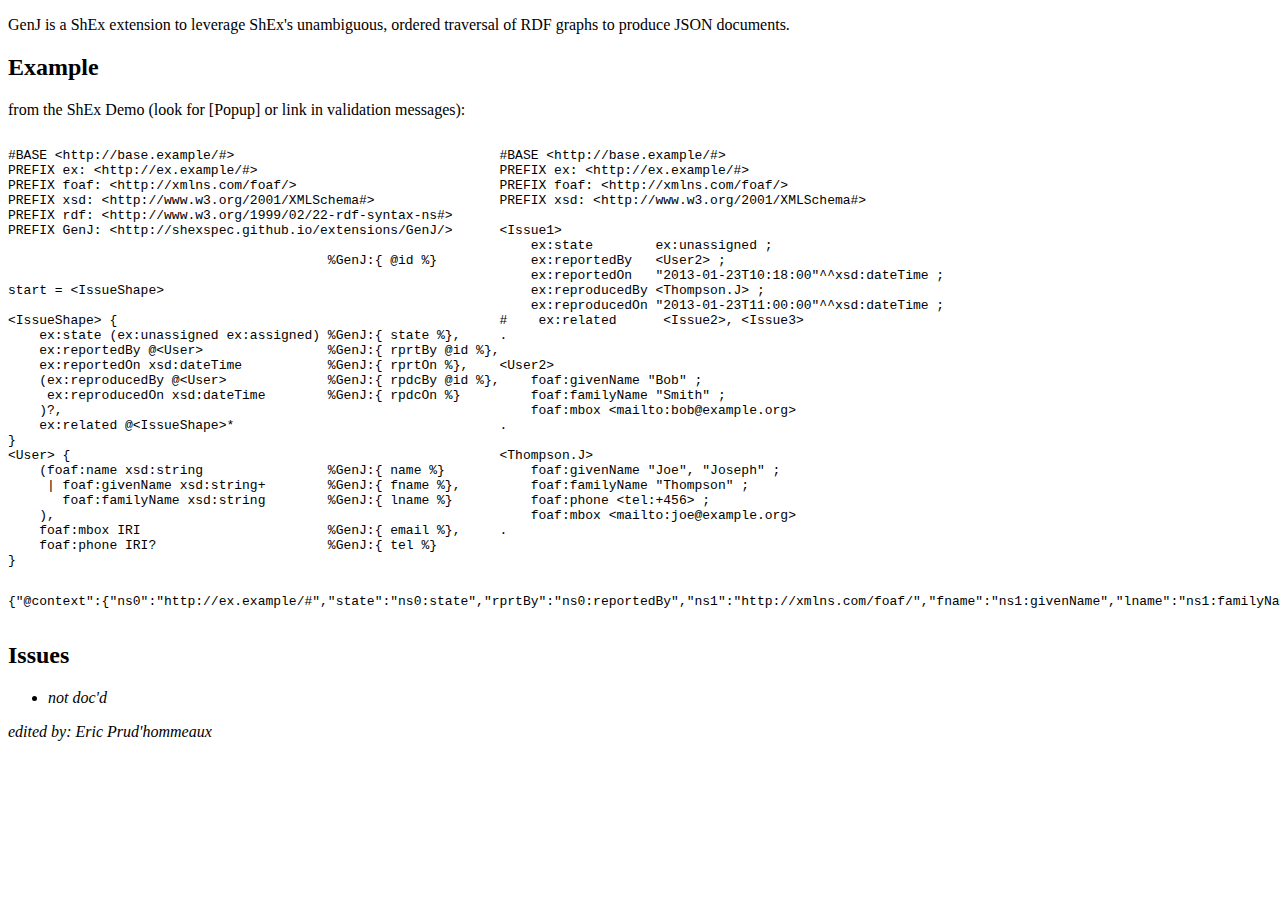
==== GenJ/index.html @ 1210035d "CREATED" ====
<!DOCTYPE html PUBLIC "-//W3C//DTD XHTML 1.0 Strict//EN" "http://www.w3.org/TR/xhtml1/DTD/xhtml1-strict.dtd">
<html xmlns="http://www.w3.org/1999/xhtml">
  <head>
    <meta name="generator" content="emacs" />
    <meta http-equiv="Content-Type" content="text/html; charset=UTF-8" />

    <title>ShExMap</title>
    <link rel="stylesheet" href="local.css" type="text/css" />
    <style type="text/css">
      code { background-color: #dfd; }
      .constant {
        /* font-lock-constant-face */
        color: #008b8b;
      }
      .keyword {
        /* font-lock-keyword-face */
        color: #a020f0;
      }
      .preprocessor {
        /* font-lock-preprocessor-face */
        color: #483d8b;
      }
      .string {
        /* font-lock-string-face */
        color: #8b2252;
      }
      .type {
        /* font-lock-type-face */
        color: #228b22;
      }
      .variable-name {
        /* font-lock-variable-name-face */
        color: #a0522d;
      }

      a {
        color: inherit;
        background-color: inherit;
        font: inherit;
        text-decoration: inherit;
      }
      a:hover {
        text-decoration: underline;
      }
      pre { display: inline-block; }
    </style>
    	<script src='//www.w3.org/Tools/respec/respec-w3c-common' async class='remove'></script>
	    <script class='remove'>
	      var respecConfig = {
	          specStatus: "unofficial",
	          shortName:  "shexmap",
            edDraftURI: "http://shexspec.github.io/extensions/Map/",
	          editors: [
	                {   name:       "Eric Prud'hommeaux",
	                    url:        "http://www.w3.org/People/Eric/",
	                    company:    "W3C/MIT",
	                    companyURL: "http://www.w3.org/" }
	          ],
	          wg:           "HCLS",
	          wgURI:        "https://www.w3.org/wiki/HCLSIG",
	          wgPublicList: "public-semweb-lifesci",
	          wgPatentURI:  "http://www.w3.org/2004/01/pp-impl/38539/status",
	      };
	    </script>
  </head>

  <body>
    <div id="abstract">
      <p>
        GenJ is a ShEx extension to leverage ShEx's unambiguous, ordered traversal of RDF graphs to produce JSON documents.
      </p>
    </div>

    <div>
      <h2 id="example">Example</h2>
      <p>
        from the <a href="http://www.w3.org/2013/ShEx/FancyShExDemo.html?schemaURL=test/GenJ/schema.shex&amp;dataURL=test/Issue-pass-date.ttl">ShEx Demo</a> (look for [Popup] or <a>link</a> in validation messages):
      </p>
      <div>
        <pre style="float:left;">#BASE &lt;http://base.example/#&gt;
PREFIX ex: &lt;http://ex.example/#&gt;
PREFIX foaf: &lt;http://xmlns.com/foaf/&gt;
PREFIX xsd: &lt;http://www.w3.org/2001/XMLSchema#&gt;
PREFIX rdf: &lt;http://www.w3.org/1999/02/22-rdf-syntax-ns#&gt;
PREFIX GenJ: &lt;http://shexspec.github.io/extensions/GenJ/&gt;

                                         %GenJ:{ @id %}

start = &lt;IssueShape&gt;

&lt;IssueShape&gt; {
    ex:state (ex:unassigned ex:assigned) %GenJ:{ state %},
    ex:reportedBy @&lt;User&gt;                %GenJ:{ rprtBy @id %},
    ex:reportedOn xsd:dateTime           %GenJ:{ rprtOn %},
    (ex:reproducedBy @&lt;User&gt;             %GenJ:{ rpdcBy @id %},
     ex:reproducedOn xsd:dateTime        %GenJ:{ rpdcOn %}
    )?,
    ex:related @&lt;IssueShape&gt;*
}
&lt;User&gt; {
    (foaf:name xsd:string                %GenJ:{ name %}
     | foaf:givenName xsd:string+        %GenJ:{ fname %},
       foaf:familyName xsd:string        %GenJ:{ lname %}
    ),
    foaf:mbox IRI                        %GenJ:{ email %},
    foaf:phone IRI?                      %GenJ:{ tel %}
}
</pre>
        <pre style="float:left;">#BASE &lt;http://base.example/#&gt;
PREFIX ex: &lt;http://ex.example/#&gt;
PREFIX foaf: &lt;http://xmlns.com/foaf/&gt;
PREFIX xsd: &lt;http://www.w3.org/2001/XMLSchema#&gt;

&lt;Issue1&gt;
    ex:state        ex:unassigned ;
    ex:reportedBy   &lt;User2&gt; ;
    ex:reportedOn   "2013-01-23T10:18:00"^^xsd:dateTime ;
    ex:reproducedBy &lt;Thompson.J&gt; ;
    ex:reproducedOn "2013-01-23T11:00:00"^^xsd:dateTime ;
#    ex:related      &lt;Issue2&gt;, &lt;Issue3&gt; 
.

&lt;User2&gt;
    foaf:givenName "Bob" ;
    foaf:familyName "Smith" ;
    foaf:mbox &lt;mailto:bob@example.org&gt;
.

&lt;Thompson.J&gt;
    foaf:givenName "Joe", "Joseph" ;
    foaf:familyName "Thompson" ;
    foaf:phone &lt;tel:+456&gt; ;
    foaf:mbox &lt;mailto:joe@example.org&gt;
.

</pre>
        <pre style="float:left;">{"@context":{"ns0":"http://ex.example/#","state":"ns0:state","rprtBy":"ns0:reportedBy","ns1":"http://xmlns.com/foaf/","fname":"ns1:givenName","lname":"ns1:familyName","email":"ns1:mbox","ns2":"http://www.w3.org/2001/XMLSchema#","rprtOn":{"@id":"ns0:reportedOn","@type":"ns2:dateTime"},"rpdcBy":"ns0:reproducedBy","tel":"ns1:phone","rpdcOn":{"@id":"ns0:reproducedOn","@type":"ns2:dateTime"}},"@id":"Issue1","state":"http://ex.example/#unassigned","rprtBy":{"@id":"User2","fname":"Bob","lname":"Smith","email":"mailto:bob@example.org"},"rprtOn":"2013-01-23T10:18:00","rpdcBy":{"@id":"Thompson.J","fname":["Joe","Joseph"],"lname":"Thompson","email":"mailto:joe@example.org","tel":"tel:+456"},"rpdcOn":"2013-01-23T11:00:00"}</pre>
        <div style="clear:both"></div>
      </div>
    </div>

    <div>
      <h2 id="Issues">Issues</h2>
      <ul>
        <li>
          <em>not doc'd</em>
          <p>
          </p>
        </li>
      </ul>
    </div>

    <address>
      edited by: <a href="http://www.w3.org/People/Eric/">Eric Prud'hommeaux</a>
    </address>
  </body>
</html>
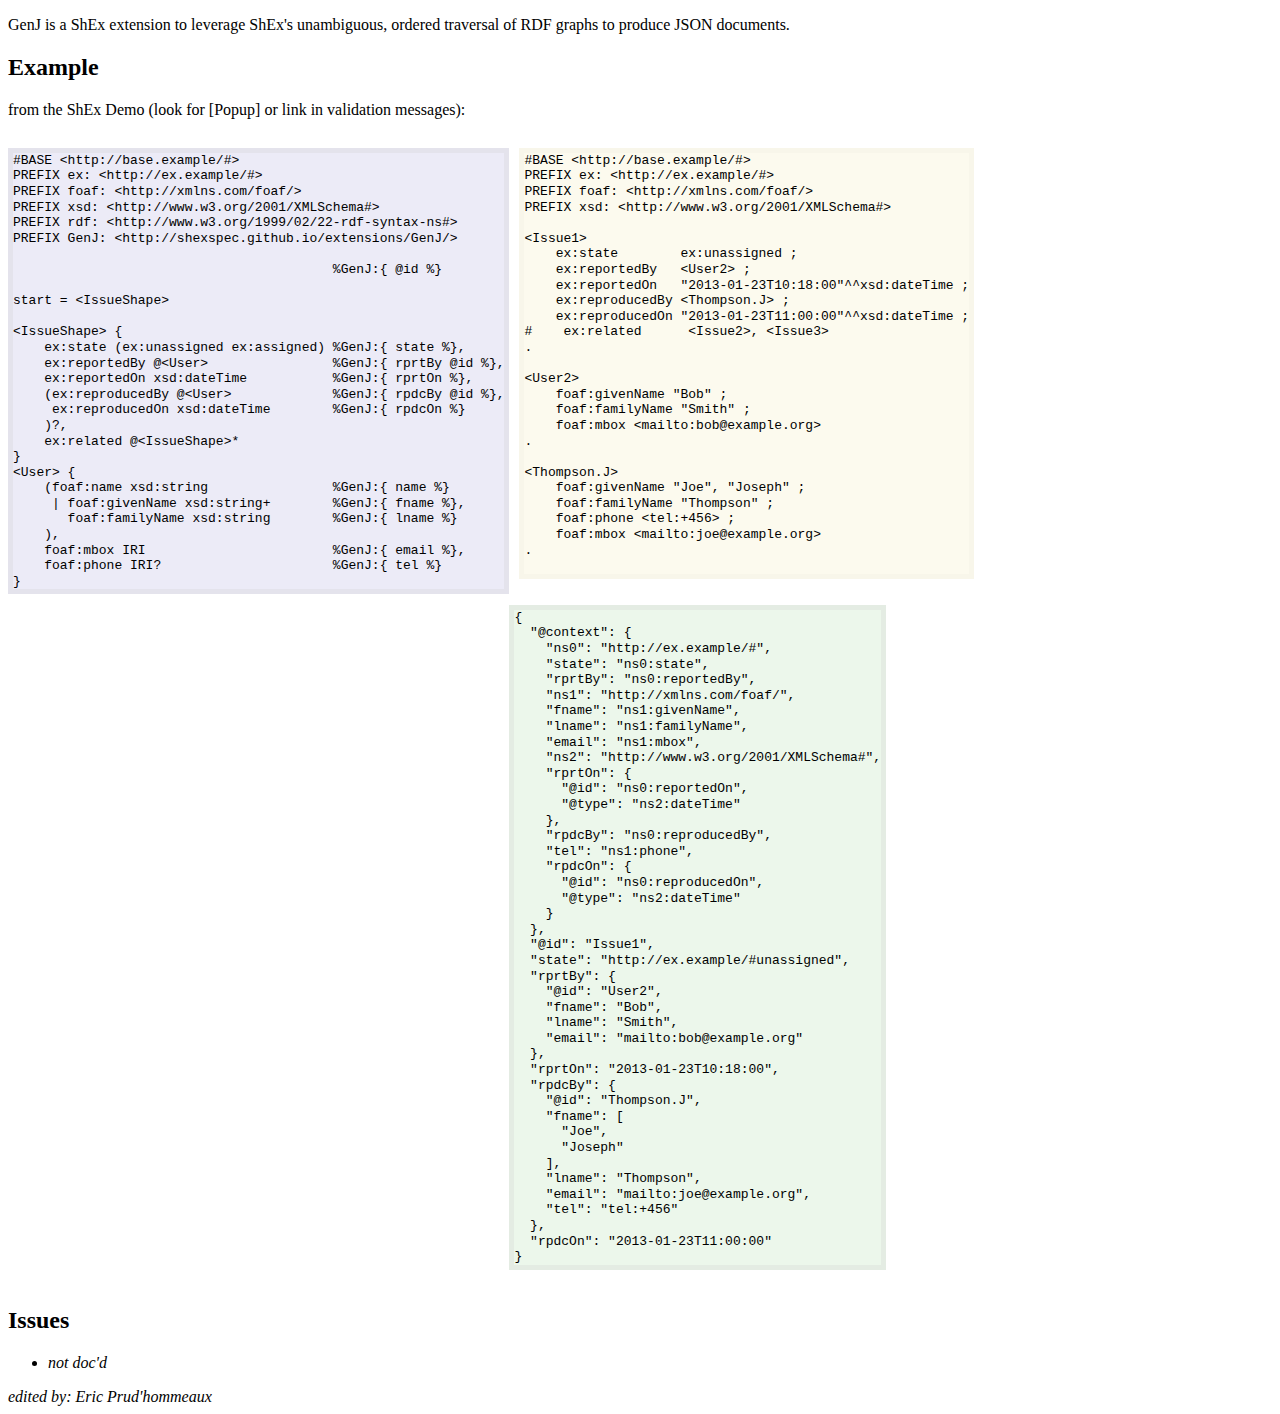
==== commit c57e8a34: "~ fix up style" ====
--- a/GenJ/index.html
+++ b/GenJ/index.html
@@ -43,12 +43,38 @@
         text-decoration: underline;
       }
       pre { display: inline-block; }
+
+      .example {
+        display: inline-block;
+      }
+      .example.wrapper {
+        background-color: #fff;
+      }
+      .example.wrapper pre {
+        background-color: #fcfaee;
+        margin-left: 0;
+        line-height: 1.2;
+        display: table;
+      }
+      .example.wrapper .fail {
+        background-color: #fceefa
+      }
+
+      pre.schema.shexc { background-color: #ECEBF7; border: thick solid #e4e3ec; }
+      pre.schema.json { background-color: #ECEBF7; border: thick solid #DCDBE7; }
+      .example.wrapper pre.output { background-color: #ECF7EB; border: thick solid #e4ece3; }
+      pre.instance { border: thick solid #f8f6ea; }
+      .verticalDivider {
+        float: left;
+        width: .5em;
+        border:thin solid #fff; /* disappears without this */
+      }
     </style>
-    	<script src='//www.w3.org/Tools/respec/respec-w3c-common' async class='remove'></script>
+    	<script src='../../primer/respec-w3c-common' async class='remove'></script>
 	    <script class='remove'>
 	      var respecConfig = {
 	          specStatus: "unofficial",
-	          shortName:  "shexmap",
+	          shortName:  "genj",
             edDraftURI: "http://shexspec.github.io/extensions/Map/",
 	          editors: [
 	                {   name:       "Eric Prud'hommeaux",
@@ -76,8 +102,8 @@
       <p>
         from the <a href="http://www.w3.org/2013/ShEx/FancyShExDemo.html?schemaURL=test/GenJ/schema.shex&amp;dataURL=test/Issue-pass-date.ttl">ShEx Demo</a> (look for [Popup] or <a>link</a> in validation messages):
       </p>
-      <div>
-        <pre style="float:left;">#BASE &lt;http://base.example/#&gt;
+      <div id="simple-expressions-example-1" class="example wrapper">
+        <pre class="schema shexc" style="float:left;">#BASE &lt;http://base.example/#&gt;
 PREFIX ex: &lt;http://ex.example/#&gt;
 PREFIX foaf: &lt;http://xmlns.com/foaf/&gt;
 PREFIX xsd: &lt;http://www.w3.org/2001/XMLSchema#&gt;
@@ -106,7 +132,8 @@
     foaf:phone IRI?                      %GenJ:{ tel %}
 }
 </pre>
-        <pre style="float:left;">#BASE &lt;http://base.example/#&gt;
+          <div class="verticalDivider"><!-- acts as a divider --></div>
+        <pre class="instance turtle" style="float:left;">#BASE &lt;http://base.example/#&gt;
 PREFIX ex: &lt;http://ex.example/#&gt;
 PREFIX foaf: &lt;http://xmlns.com/foaf/&gt;
 PREFIX xsd: &lt;http://www.w3.org/2001/XMLSchema#&gt;
@@ -134,7 +161,49 @@
 .
 
 </pre>
-        <pre style="float:left;">{"@context":{"ns0":"http://ex.example/#","state":"ns0:state","rprtBy":"ns0:reportedBy","ns1":"http://xmlns.com/foaf/","fname":"ns1:givenName","lname":"ns1:familyName","email":"ns1:mbox","ns2":"http://www.w3.org/2001/XMLSchema#","rprtOn":{"@id":"ns0:reportedOn","@type":"ns2:dateTime"},"rpdcBy":"ns0:reproducedBy","tel":"ns1:phone","rpdcOn":{"@id":"ns0:reproducedOn","@type":"ns2:dateTime"}},"@id":"Issue1","state":"http://ex.example/#unassigned","rprtBy":{"@id":"User2","fname":"Bob","lname":"Smith","email":"mailto:bob@example.org"},"rprtOn":"2013-01-23T10:18:00","rpdcBy":{"@id":"Thompson.J","fname":["Joe","Joseph"],"lname":"Thompson","email":"mailto:joe@example.org","tel":"tel:+456"},"rpdcOn":"2013-01-23T11:00:00"}</pre>
+          <div class="verticalDivider"><!-- acts as a divider --></div>
+        <pre class="output" style="float:left;">{
+  "@context": {
+    "ns0": "http://ex.example/#",
+    "state": "ns0:state",
+    "rprtBy": "ns0:reportedBy",
+    "ns1": "http://xmlns.com/foaf/",
+    "fname": "ns1:givenName",
+    "lname": "ns1:familyName",
+    "email": "ns1:mbox",
+    "ns2": "http://www.w3.org/2001/XMLSchema#",
+    "rprtOn": {
+      "@id": "ns0:reportedOn",
+      "@type": "ns2:dateTime"
+    },
+    "rpdcBy": "ns0:reproducedBy",
+    "tel": "ns1:phone",
+    "rpdcOn": {
+      "@id": "ns0:reproducedOn",
+      "@type": "ns2:dateTime"
+    }
+  },
+  "@id": "Issue1",
+  "state": "http://ex.example/#unassigned",
+  "rprtBy": {
+    "@id": "User2",
+    "fname": "Bob",
+    "lname": "Smith",
+    "email": "mailto:bob@example.org"
+  },
+  "rprtOn": "2013-01-23T10:18:00",
+  "rpdcBy": {
+    "@id": "Thompson.J",
+    "fname": [
+      "Joe",
+      "Joseph"
+    ],
+    "lname": "Thompson",
+    "email": "mailto:joe@example.org",
+    "tel": "tel:+456"
+  },
+  "rpdcOn": "2013-01-23T11:00:00"
+}</pre>
         <div style="clear:both"></div>
       </div>
     </div>
